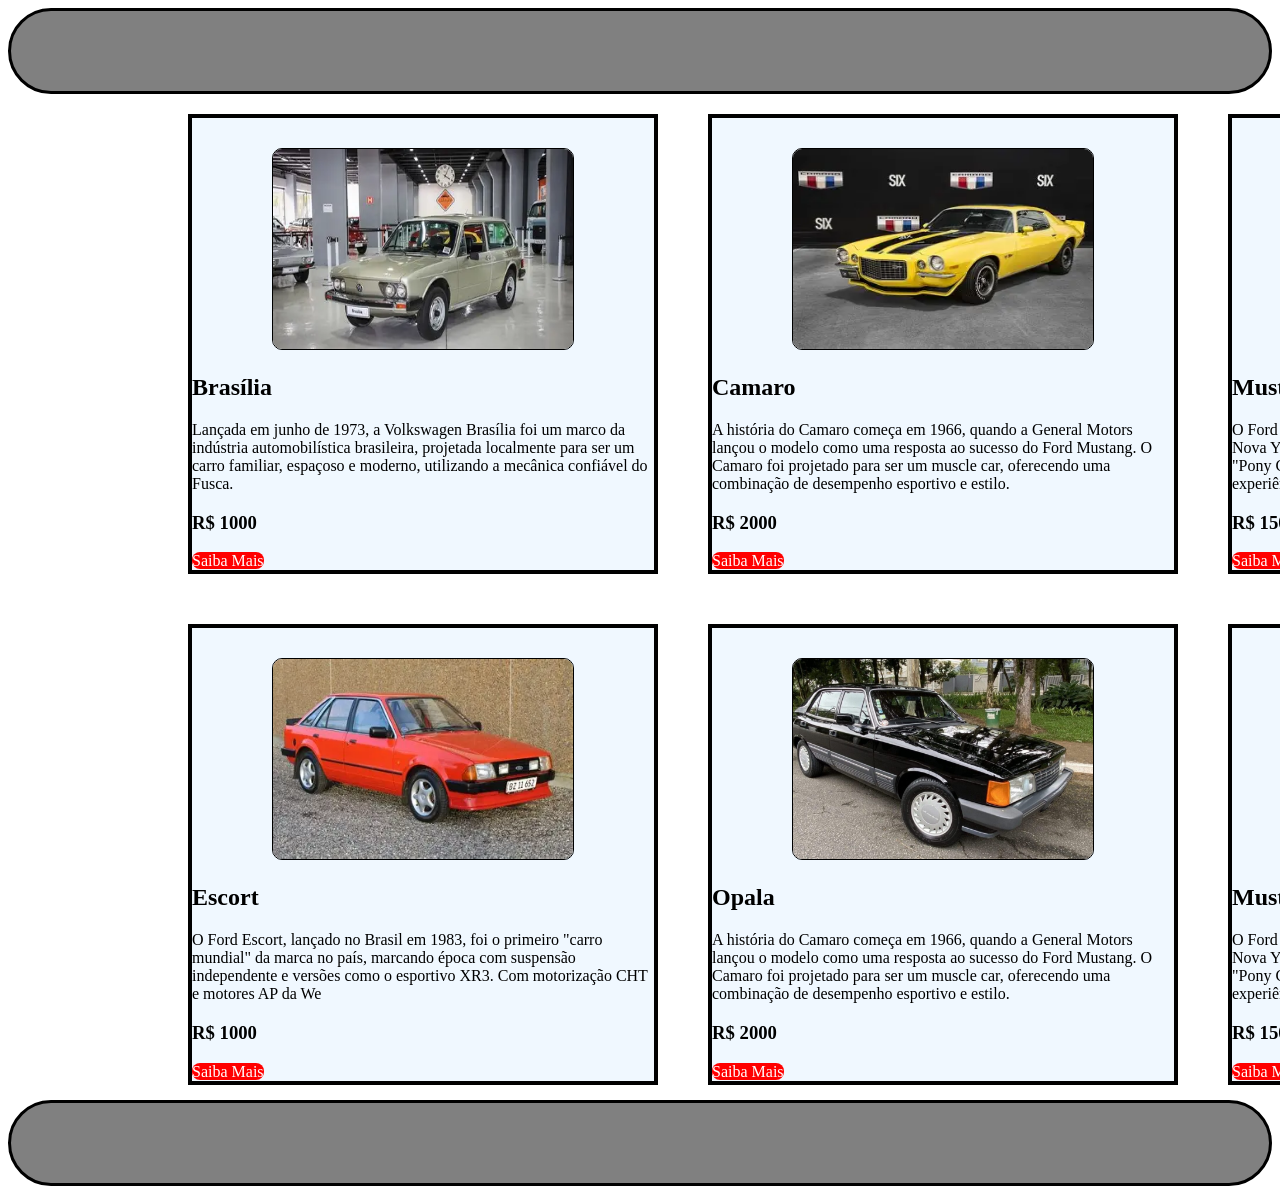
==== index.html @ 41553da0 "v1" ====
<!DOCTYPE html>
<html lang="pt-br">
<head>
    <meta charset="UTF-8">
    <meta name="viewport" content="width=device-width, initial-scale=1.0">
    <title>Catálogo</title>
    <link rel="stylesheet" href="CSS/catalago_texto.css">
    <link rel="stylesheet" href="CSS/catalago_img.css">
    <meta name="viewport" content="width=device-width, initial-scale=1.0">
</head>
<body>
    <div class="superior"></div>
    <div class="container">
        <div class="carro1"><img class="brasilia" src="IMG/Brasili.webp">
        <h2>Brasília</h2>
        <p class="texto">Lançada em junho de 1973, a Volkswagen Brasília foi um marco da indústria automobilística brasileira, projetada localmente para ser um carro familiar, espaçoso e moderno, utilizando a mecânica confiável do Fusca. </p>
        <h3>R$ 1000</h3>
        <a class="link" href="brasilia.html">Saiba Mais</a></div>
        <div class="carro2"><img class="camaro" src="IMG/camaroamarelo.webp">
        <h2>Camaro</h2>
        <p class="texto">A história do Camaro começa em 1966, quando a General Motors lançou o modelo como uma resposta ao sucesso do Ford Mustang. O Camaro foi projetado para ser um muscle car, oferecendo uma combinação de desempenho esportivo e estilo.</p>
        <h3>R$ 2000</h3>
        <a class="link" href="camaro.html">Saiba Mais</a></div>
        <div class="carro3"><img class="mustang" src="IMG/mustang1.webp">
        <h2>Mustang</h2>
        <p class="texto">O Ford Mustang, lançado em 17 de abril de 1964 na Feira Mundial de Nova York, revolucionou o mercado automotivo ao criar o segmento "Pony Car" — carros esportivos, compactos e acessíveis. As melhores experiências são com este carro.</p>
        <h3>R$ 1500</h3>
        <a class="link" href="fordmustang.html">Saiba Mais</a></div>
    </div>
    <div class="container2">
         <div class="carro1"><img class="escort" src="IMG/fordescort.webp">
        <h2>Escort</h2>
        <p class="texto">O Ford Escort, lançado no Brasil em 1983, foi o primeiro "carro mundial" da marca no país, marcando época com suspensão independente e versões como o esportivo XR3. Com motorização CHT e motores AP da We </p>
        <h3>R$ 1000</h3>
        <a class="link" href="fordescort.html">Saiba Mais</a></div>
        <div class="carro2"><img class="opala" src="IMG/opalafoto.jpeg">
        <h2>Opala</h2>
        <p class="texto">A história do Camaro começa em 1966, quando a General Motors lançou o 
        modelo como uma resposta ao sucesso do Ford Mustang. O Camaro foi projetado
        para ser um muscle car, oferecendo uma combinação de desempenho esportivo e estilo.</p>
        <h3>R$ 2000</h3>
        <a class="link" href="opala.html">Saiba Mais</a></div>
        <div class="carro3"><img class="fusca" src="IMG/fusca.jpg">
        <h2>Mustang</h2>
        <p class="texto">O Ford Mustang, lançado em 17 de abril de 1964 na Feira Mundial de 
        Nova York, revolucionou o mercado automotivo ao criar o segmento "Pony Car" — carros
        esportivos,compactos e acessíveis. As melhores experiências são com este carro.</p>
        <h3>R$ 1500</h3>
        <a class="link" href="fusca.html">Saiba Mais</a></div>
    </div>
    <div class="inferior"></div>
</body>
</html>
---- CSS/catalago_texto.css ----
body{
    
}

.container{
    display: flex;
    margin: 5px;
    margin-top: 20px;
    max-width: 900px;
    margin-left: 180px;
    gap: 50px;
}

.container2{
    display: flex;
    margin: 5px;
    max-width: 900px;
    margin-left: 180px;
    gap: 50px;
    margin-top: 50px;
    
}

.carro1{
    background-color:aliceblue;
    border: 4px solid black;
    max-width: 500px;
}

.carro2{
    background-color: aliceblue;
     border: 4px solid black;
     max-width: 500px;
}

.carro3{
    background-color: aliceblue;
     border: 4px solid black;
     max-width: 500px;
}

.superior{
    height: 80px;
    background-color: gray;
    border-radius: 60px;
    border: 3px solid black;
    
}

.inferior{
    height: 80px;
    background-color: gray;
    margin-top: 15px;
    border-radius: 60px;
     border: 3px solid black;
}

.link{
    background-color: red;
    color: white;
    text-decoration: none;
    border-radius: 8px;
}
---- CSS/catalago_img.css ----
.brasilia{
    width: 300px;
    height: 200px;
    border-radius: 10px;
    border: 1px solid black;
    margin-left: 80px;
    margin-right: 80px;
    margin-top: 30px;
}

.camaro{
    width: 300px;
    height: 200px;
    border-radius: 10px;
    border: 1px solid black;
    margin-left: 80px;
    margin-right: 80px;
    margin-top: 30px;
}

.mustang{
    width: 300px;
    height: 200px;
    border-radius: 10px;
    border: 1px solid black;
    margin-left: 80px;
    margin-right: 80px;
    margin-top: 30px;
}

.escort{
    width: 300px;
    height: 200px;
    border-radius: 10px;
    border: 1px solid black;
    margin-left: 80px;
    margin-right: 80px;
    margin-top: 30px;
}

.opala{
    width: 300px;
    height: 200px;
    border-radius: 10px;
    border: 1px solid black;
    margin-left: 80px;
    margin-right: 80px;
    margin-top: 30px;
}

.fusca{
    width: 300px;
    height: 200px;
    border-radius: 10px;
    border: 1px solid black;
    margin-left: 80px;
    margin-right: 80px;
    margin-top: 30px;
}
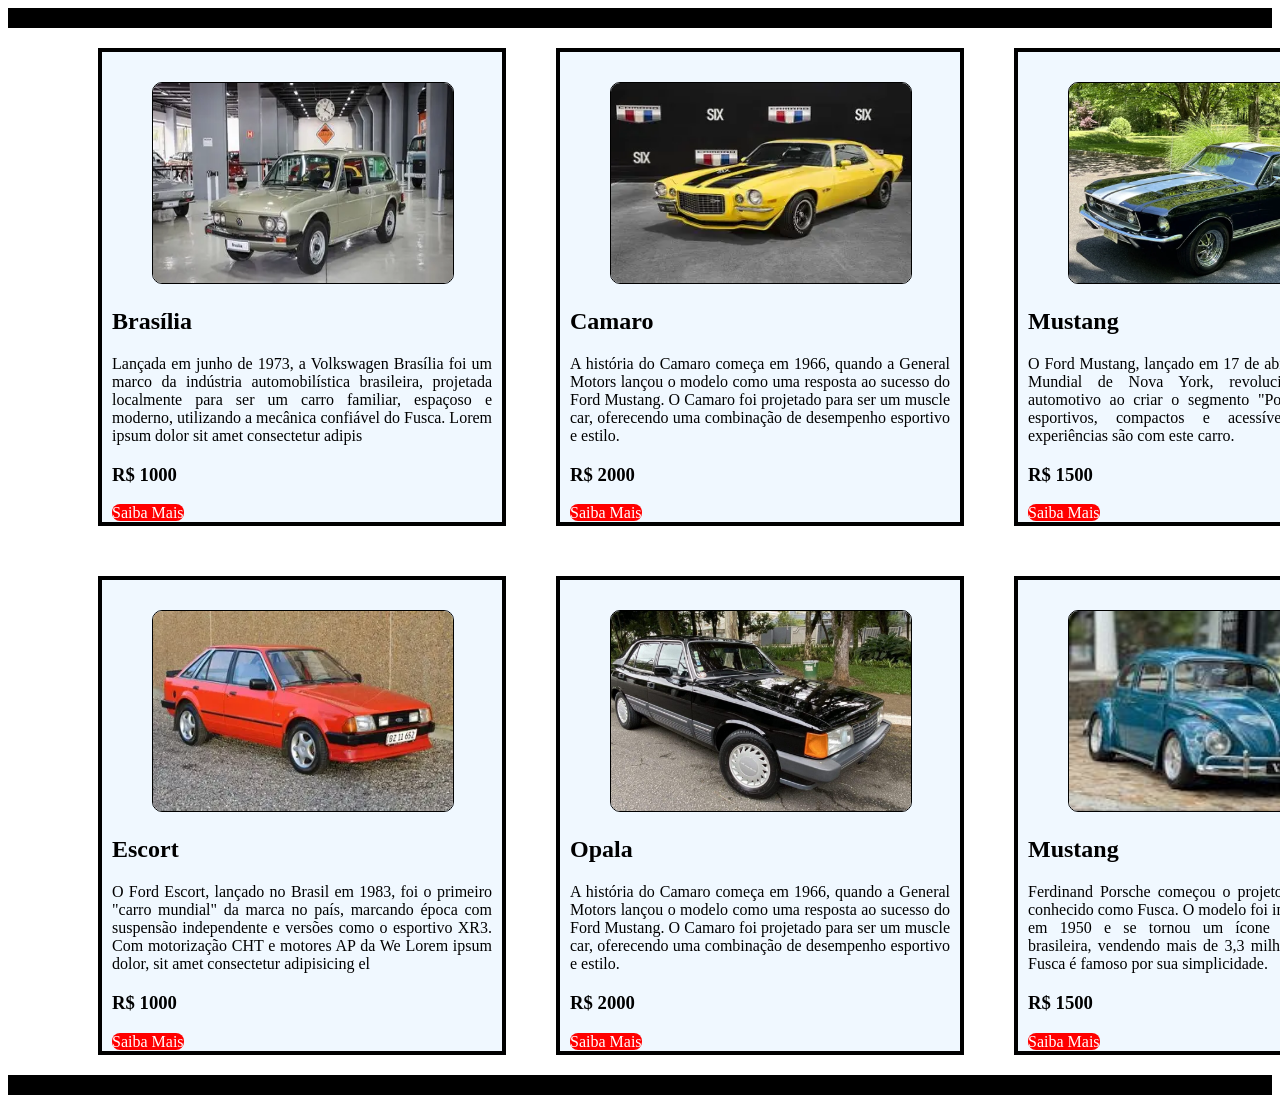
==== commit 209cc8f5: "v2.1" ====
--- a/index.html
+++ b/index.html
@@ -1,52 +1,56 @@
 <!DOCTYPE html>
 <html lang="pt-br">
-<head>
-    <meta charset="UTF-8">
-    <meta name="viewport" content="width=device-width, initial-scale=1.0">
-    <title>Catálogo</title>
-    <link rel="stylesheet" href="CSS/catalago_texto.css">
-    <link rel="stylesheet" href="CSS/catalago_img.css">
-    <meta name="viewport" content="width=device-width, initial-scale=1.0">
-</head>
-<body>
+    <head>
+        <meta charset="UTF-8">
+        <meta name="viewport" content="width=device-width, initial-scale=1.0">
+        <title>Catálogo</title>
+        <link rel="stylesheet" href="CSS/catalago_texto.css">
+        <link rel="stylesheet" href="CSS/catalago_img.css">
+        <meta name="viewport" content="width=device-width, initial-scale=1.0">
+    </head>
+    <body>
     <div class="superior"></div>
     <div class="container">
         <div class="carro1"><img class="brasilia" src="IMG/Brasili.webp">
-        <h2>Brasília</h2>
-        <p class="texto">Lançada em junho de 1973, a Volkswagen Brasília foi um marco da indústria automobilística brasileira, projetada localmente para ser um carro familiar, espaçoso e moderno, utilizando a mecânica confiável do Fusca. </p>
-        <h3>R$ 1000</h3>
-        <a class="link" href="brasilia.html">Saiba Mais</a></div>
-        <div class="carro2"><img class="camaro" src="IMG/camaroamarelo.webp">
-        <h2>Camaro</h2>
-        <p class="texto">A história do Camaro começa em 1966, quando a General Motors lançou o modelo como uma resposta ao sucesso do Ford Mustang. O Camaro foi projetado para ser um muscle car, oferecendo uma combinação de desempenho esportivo e estilo.</p>
-        <h3>R$ 2000</h3>
-        <a class="link" href="camaro.html">Saiba Mais</a></div>
-        <div class="carro3"><img class="mustang" src="IMG/mustang1.webp">
-        <h2>Mustang</h2>
-        <p class="texto">O Ford Mustang, lançado em 17 de abril de 1964 na Feira Mundial de Nova York, revolucionou o mercado automotivo ao criar o segmento "Pony Car" — carros esportivos, compactos e acessíveis. As melhores experiências são com este carro.</p>
-        <h3>R$ 1500</h3>
-        <a class="link" href="fordmustang.html">Saiba Mais</a></div>
+            <h2>Brasília</h2>
+            <p class="texto">Lançada em junho de 1973, a Volkswagen Brasília foi um marco da indústria automobilística brasileira, projetada localmente para ser um carro familiar, espaçoso e moderno, utilizando a mecânica confiável do Fusca. Lorem ipsum dolor sit amet consectetur adipis </p>
+            <h3>R$ 1000</h3>
+            <a class="link" href="brasilia.html">Saiba Mais</a>
+        </div>
+            <div class="carro2"><img class="camaro" src="IMG/camaroamarelo.webp">
+            <h2>Camaro</h2>
+            <p class="texto">A história do Camaro começa em 1966, quando a General Motors lançou o modelo como uma resposta ao sucesso do Ford Mustang. O Camaro foi projetado para ser um muscle car, oferecendo uma combinação de desempenho esportivo e estilo.</p>
+            <h3>R$ 2000</h3>
+            <a class="link" href="camaro.html">Saiba Mais</a>
+        </div>
+            <div class="carro3"><img class="mustang" src="IMG/mustang1.webp">
+            <h2>Mustang</h2>
+            <p class="texto">O Ford Mustang, lançado em 17 de abril de 1964 na Feira Mundial de Nova York, revolucionou o mercado automotivo ao criar o segmento "Pony Car" — carros esportivos, compactos e acessíveis. As melhores experiências são com este carro.</p>
+            <h3>R$ 1500</h3>
+            <a class="link" href="fordmustang.html">Saiba Mais</a>
+        </div>
     </div>
     <div class="container2">
-         <div class="carro1"><img class="escort" src="IMG/fordescort.webp">
-        <h2>Escort</h2>
-        <p class="texto">O Ford Escort, lançado no Brasil em 1983, foi o primeiro "carro mundial" da marca no país, marcando época com suspensão independente e versões como o esportivo XR3. Com motorização CHT e motores AP da We </p>
-        <h3>R$ 1000</h3>
-        <a class="link" href="fordescort.html">Saiba Mais</a></div>
+        <div class="carro1"><img class="escort" src="IMG/fordescort.webp">
+            <h2>Escort</h2>
+            <p class="texto">O Ford Escort, lançado no Brasil em 1983, foi o primeiro "carro mundial" da marca no país, marcando época com suspensão independente e versões como o esportivo XR3. Com motorização CHT e motores AP da We Lorem ipsum dolor, sit amet consectetur adipisicing el</p>
+            <h3>R$ 1000</h3>
+            <a class="link" href="fordescort.html">Saiba Mais</a>
+        </div>
         <div class="carro2"><img class="opala" src="IMG/opalafoto.jpeg">
-        <h2>Opala</h2>
-        <p class="texto">A história do Camaro começa em 1966, quando a General Motors lançou o 
-        modelo como uma resposta ao sucesso do Ford Mustang. O Camaro foi projetado
-        para ser um muscle car, oferecendo uma combinação de desempenho esportivo e estilo.</p>
-        <h3>R$ 2000</h3>
-        <a class="link" href="opala.html">Saiba Mais</a></div>
+            <h2>Opala</h2>
+            <p class="texto">A história do Camaro começa em 1966, quando a General Motors lançou o 
+            modelo como uma resposta ao sucesso do Ford Mustang. O Camaro foi projetado
+            para ser um muscle car, oferecendo uma combinação de desempenho esportivo e estilo.</p>
+            <h3>R$ 2000</h3>
+            <a class="link" href="opala.html">Saiba Mais</a>
+        </div>
         <div class="carro3"><img class="fusca" src="IMG/fusca.jpg">
-        <h2>Mustang</h2>
-        <p class="texto">O Ford Mustang, lançado em 17 de abril de 1964 na Feira Mundial de 
-        Nova York, revolucionou o mercado automotivo ao criar o segmento "Pony Car" — carros
-        esportivos,compactos e acessíveis. As melhores experiências são com este carro.</p>
-        <h3>R$ 1500</h3>
-        <a class="link" href="fusca.html">Saiba Mais</a></div>
+            <h2>Mustang</h2>
+            <p class="texto">Ferdinand Porsche começou o projeto do "Volkswagen", conhecido como Fusca. O modelo foi introduzido no Brasil em 1950 e se tornou um ícone da automobilística brasileira, vendendo mais de 3,3 milhões de unidades. O Fusca é famoso por sua simplicidade.</p>
+            <h3>R$ 1500</h3>
+            <a class="link" href="fusca.html">Saiba Mais</a>
+        </div>
     </div>
     <div class="inferior"></div>
 </body>
--- a/CSS/catalago_texto.css
+++ b/CSS/catalago_texto.css
@@ -1,21 +1,21 @@
 body{
-    
+   
 }
 
 .container{
     display: flex;
     margin: 5px;
     margin-top: 20px;
-    max-width: 900px;
-    margin-left: 180px;
+    max-width: 800px;
+    margin-left: 90px;
     gap: 50px;
 }
 
 .container2{
     display: flex;
     margin: 5px;
-    max-width: 900px;
-    margin-left: 180px;
+    max-width: 800px;
+    margin-left: 90px;
     gap: 50px;
     margin-top: 50px;
     
@@ -24,35 +24,30 @@
 .carro1{
     background-color:aliceblue;
     border: 4px solid black;
-    max-width: 500px;
+    max-width: 400px;
 }
 
 .carro2{
     background-color: aliceblue;
-     border: 4px solid black;
-     max-width: 500px;
+    border: 4px solid black;
+    max-width: 400px;
 }
 
 .carro3{
     background-color: aliceblue;
-     border: 4px solid black;
-     max-width: 500px;
+    border: 4px solid black;
+    max-width: 400px;
 }
 
 .superior{
-    height: 80px;
-    background-color: gray;
-    border-radius: 60px;
-    border: 3px solid black;
-    
+    height: 20px;
+    background-color: black;
 }
 
 .inferior{
-    height: 80px;
-    background-color: gray;
-    margin-top: 15px;
-    border-radius: 60px;
-     border: 3px solid black;
+   height: 20px;
+   background-color: black;
+   margin-top: 20px;
 }
 
 .link{
@@ -60,5 +55,16 @@
     color: white;
     text-decoration: none;
     border-radius: 8px;
+    margin-left: 10px;
 }
 
+.texto{
+    margin-left: 10px;
+    margin-right: 10px;
+    text-align: justify;
+}
+
+h2, h3{
+    margin-left: 10px;
+}
+
--- a/CSS/catalago_img.css
+++ b/CSS/catalago_img.css
@@ -3,7 +3,7 @@
     height: 200px;
     border-radius: 10px;
     border: 1px solid black;
-    margin-left: 80px;
+    margin-left: 50px;
     margin-right: 80px;
     margin-top: 30px;
 }
@@ -13,7 +13,7 @@
     height: 200px;
     border-radius: 10px;
     border: 1px solid black;
-    margin-left: 80px;
+    margin-left: 50px;
     margin-right: 80px;
     margin-top: 30px;
 }
@@ -23,7 +23,7 @@
     height: 200px;
     border-radius: 10px;
     border: 1px solid black;
-    margin-left: 80px;
+    margin-left: 50px;
     margin-right: 80px;
     margin-top: 30px;
 }
@@ -33,7 +33,7 @@
     height: 200px;
     border-radius: 10px;
     border: 1px solid black;
-    margin-left: 80px;
+    margin-left: 50px;
     margin-right: 80px;
     margin-top: 30px;
 }
@@ -43,7 +43,7 @@
     height: 200px;
     border-radius: 10px;
     border: 1px solid black;
-    margin-left: 80px;
+    margin-left: 50px;
     margin-right: 80px;
     margin-top: 30px;
 }
@@ -53,7 +53,7 @@
     height: 200px;
     border-radius: 10px;
     border: 1px solid black;
-    margin-left: 80px;
+    margin-left: 50px;
     margin-right: 80px;
     margin-top: 30px;
 }
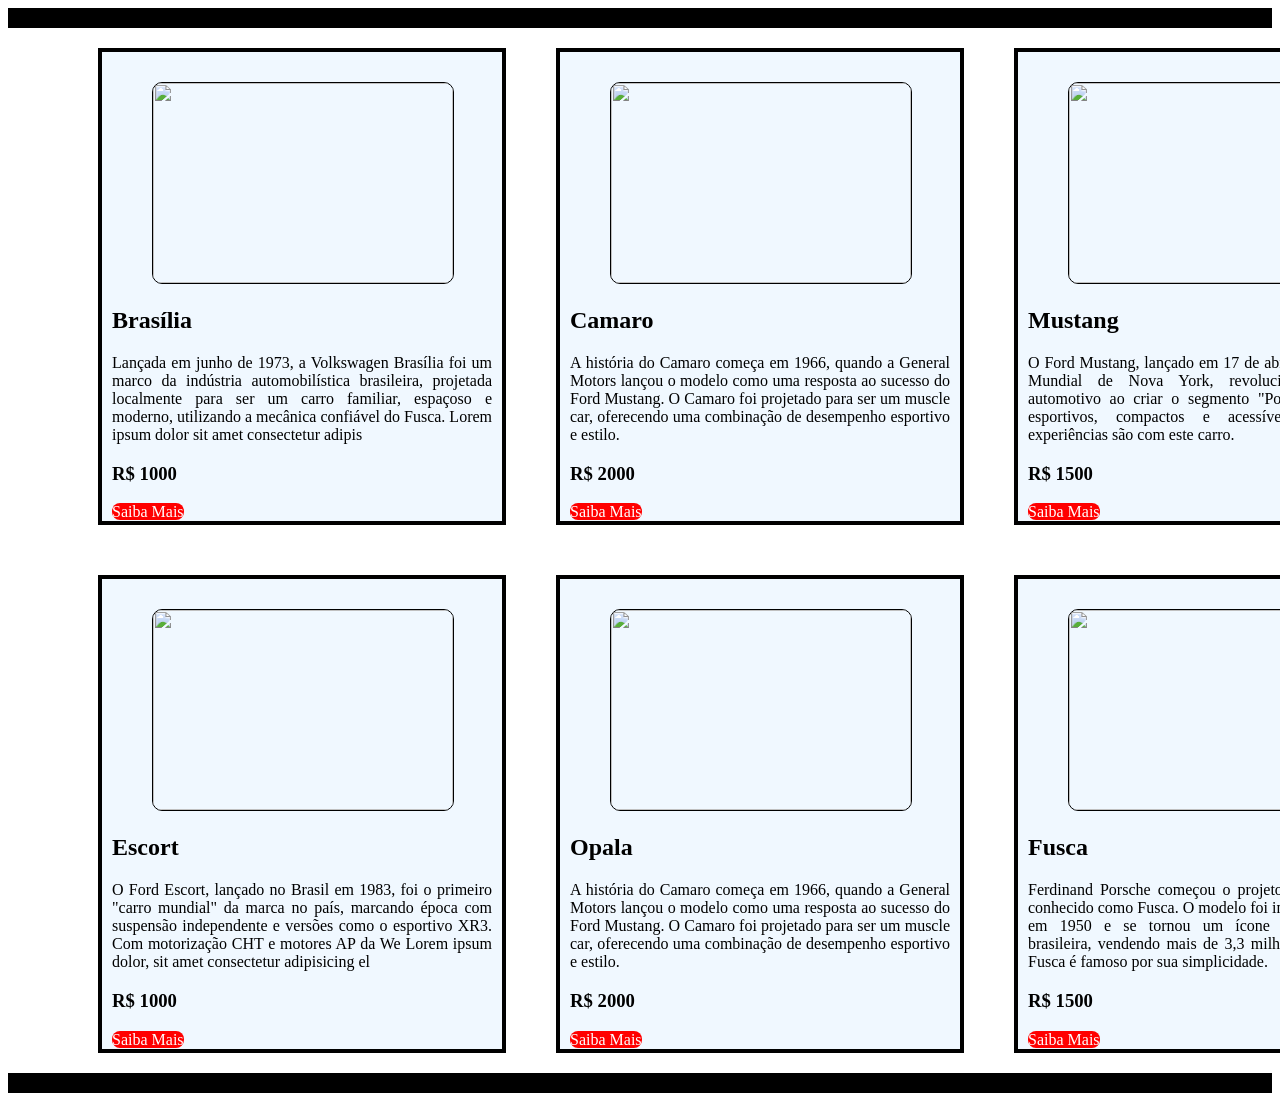
==== commit 25f25f9b: "v3.2" ====
--- a/index.html
+++ b/index.html
@@ -46,7 +46,7 @@
             <a class="link" href="opala.html">Saiba Mais</a>
         </div>
         <div class="carro3"><img class="fusca" src="IMG/fusca.jpg">
-            <h2>Mustang</h2>
+            <h2>Fusca</h2>
             <p class="texto">Ferdinand Porsche começou o projeto do "Volkswagen", conhecido como Fusca. O modelo foi introduzido no Brasil em 1950 e se tornou um ícone da automobilística brasileira, vendendo mais de 3,3 milhões de unidades. O Fusca é famoso por sua simplicidade.</p>
             <h3>R$ 1500</h3>
             <a class="link" href="fusca.html">Saiba Mais</a>
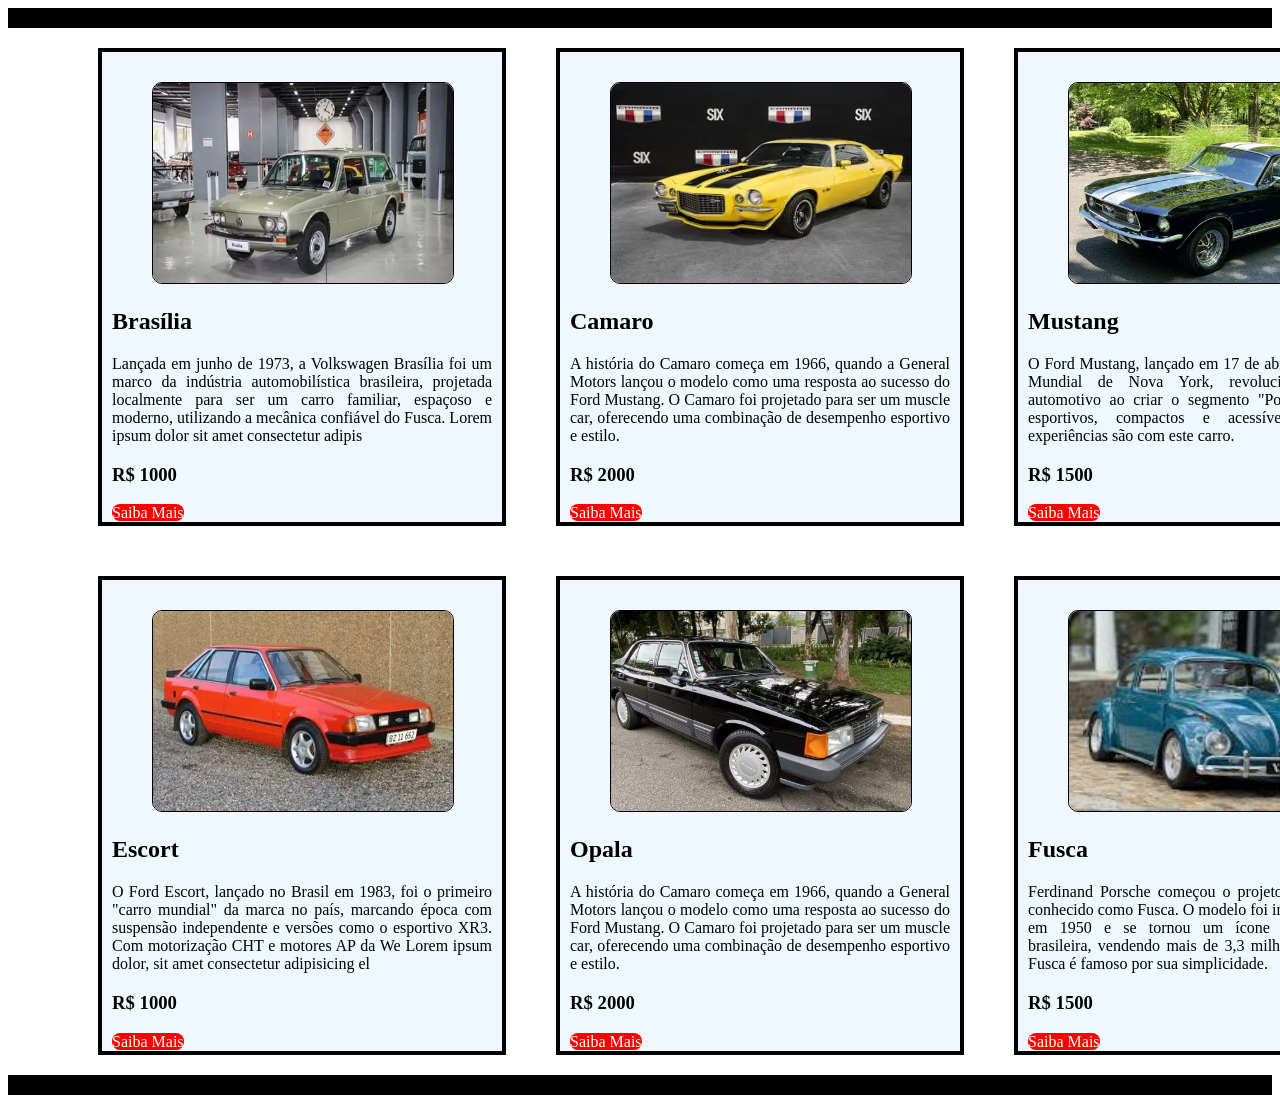
==== commit bb32f38f: "v3.4" ====
--- a/index.html
+++ b/index.html
@@ -11,19 +11,19 @@
     <body>
     <div class="superior"></div>
     <div class="container">
-        <div class="carro1"><img class="brasilia" src="IMG/Brasili.webp">
+        <div class="carro1"><img class="brasilia" src="img/Brasili.webp">
             <h2>Brasília</h2>
             <p class="texto">Lançada em junho de 1973, a Volkswagen Brasília foi um marco da indústria automobilística brasileira, projetada localmente para ser um carro familiar, espaçoso e moderno, utilizando a mecânica confiável do Fusca. Lorem ipsum dolor sit amet consectetur adipis </p>
             <h3>R$ 1000</h3>
             <a class="link" href="brasilia.html">Saiba Mais</a>
         </div>
-            <div class="carro2"><img class="camaro" src="IMG/camaroamarelo.webp">
+            <div class="carro2"><img class="camaro" src="img/camaroamarelo.webp">
             <h2>Camaro</h2>
             <p class="texto">A história do Camaro começa em 1966, quando a General Motors lançou o modelo como uma resposta ao sucesso do Ford Mustang. O Camaro foi projetado para ser um muscle car, oferecendo uma combinação de desempenho esportivo e estilo.</p>
             <h3>R$ 2000</h3>
             <a class="link" href="camaro.html">Saiba Mais</a>
         </div>
-            <div class="carro3"><img class="mustang" src="IMG/mustang1.webp">
+            <div class="carro3"><img class="mustang" src="img/mustang1.webp">
             <h2>Mustang</h2>
             <p class="texto">O Ford Mustang, lançado em 17 de abril de 1964 na Feira Mundial de Nova York, revolucionou o mercado automotivo ao criar o segmento "Pony Car" — carros esportivos, compactos e acessíveis. As melhores experiências são com este carro.</p>
             <h3>R$ 1500</h3>
@@ -31,13 +31,13 @@
         </div>
     </div>
     <div class="container2">
-        <div class="carro1"><img class="escort" src="IMG/fordescort.webp">
+        <div class="carro1"><img class="escort" src="img/fordescort.webp">
             <h2>Escort</h2>
             <p class="texto">O Ford Escort, lançado no Brasil em 1983, foi o primeiro "carro mundial" da marca no país, marcando época com suspensão independente e versões como o esportivo XR3. Com motorização CHT e motores AP da We Lorem ipsum dolor, sit amet consectetur adipisicing el</p>
             <h3>R$ 1000</h3>
             <a class="link" href="fordescort.html">Saiba Mais</a>
         </div>
-        <div class="carro2"><img class="opala" src="IMG/opalafoto.jpeg">
+        <div class="carro2"><img class="opala" src="img/opalafoto.jpeg">
             <h2>Opala</h2>
             <p class="texto">A história do Camaro começa em 1966, quando a General Motors lançou o 
             modelo como uma resposta ao sucesso do Ford Mustang. O Camaro foi projetado
@@ -45,7 +45,7 @@
             <h3>R$ 2000</h3>
             <a class="link" href="opala.html">Saiba Mais</a>
         </div>
-        <div class="carro3"><img class="fusca" src="IMG/fusca.jpg">
+        <div class="carro3"><img class="fusca" src="img/fusca.jpg">
             <h2>Fusca</h2>
             <p class="texto">Ferdinand Porsche começou o projeto do "Volkswagen", conhecido como Fusca. O modelo foi introduzido no Brasil em 1950 e se tornou um ícone da automobilística brasileira, vendendo mais de 3,3 milhões de unidades. O Fusca é famoso por sua simplicidade.</p>
             <h3>R$ 1500</h3>
